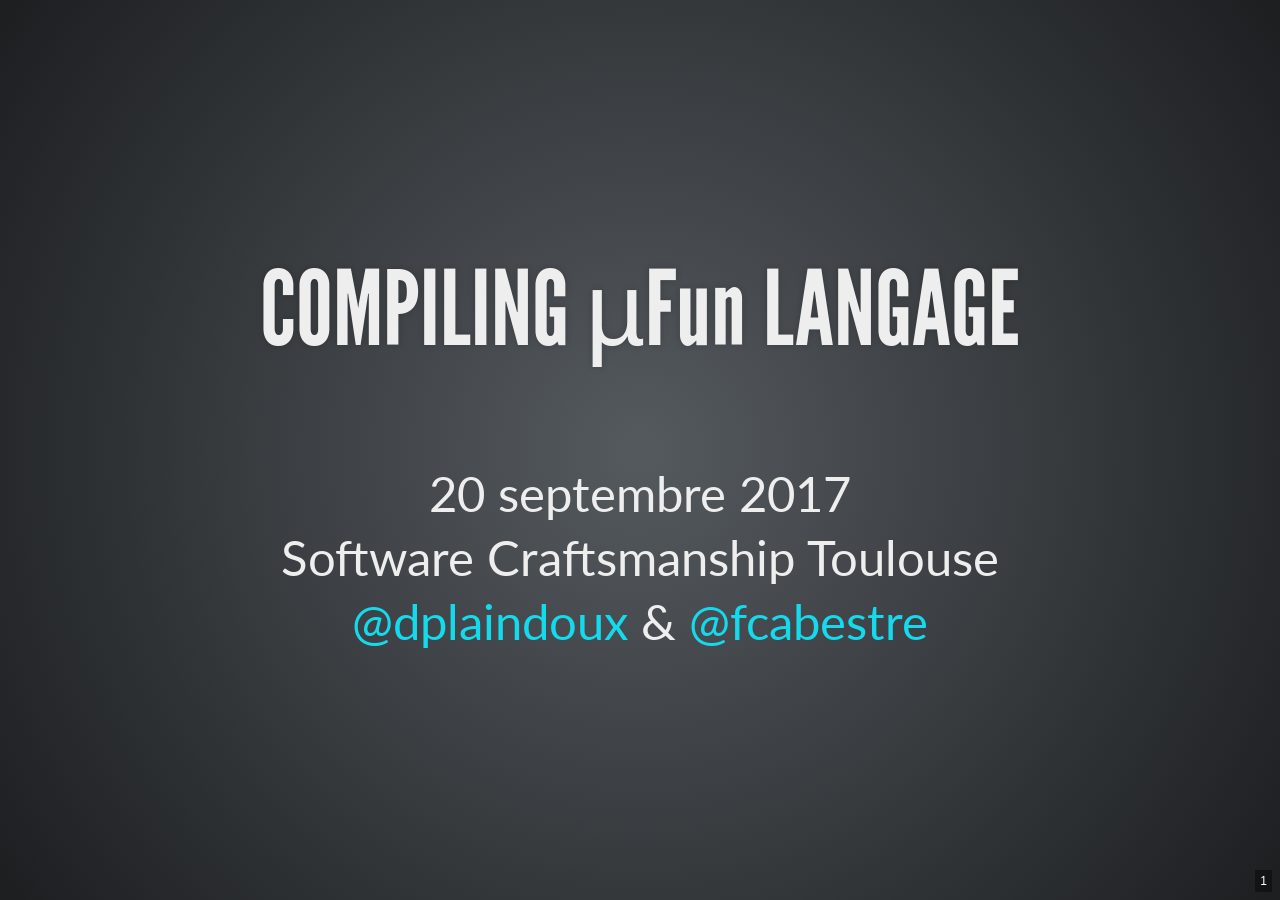
==== talks/craft/fp+zinc/mFun/doc/index.html @ e3419ef9 "Slides in progress" ====
<!doctype html>
<html lang="en">

  <head>
    <meta charset="utf-8">

    <title>Compiling &micro;Fun langage</title>

    <meta name="description" content="Functional langage compilation">
    <meta name="author" content="Didier Plaindoux">

    <meta name="apple-mobile-web-app-capable" content="yes" />
    <meta name="apple-mobile-web-app-status-bar-style" content="black-translucent" />

    <meta name="viewport" content="width=device-width, initial-scale=1.0, maximum-scale=1.0, user-scalable=no">

    <link rel="stylesheet" href="css/reveal.css">
    <link rel="stylesheet" href="css/theme/league.css" id="theme">

    <!-- Code syntax highlighting -->
    <link rel="stylesheet" href="lib/css/zenburn.css">

    <style>
      .close {
      background-color:#556677;
      }
      .alert {
      font-size:70% !important;
      color:white;
      text-align:middle !important;
      background-color:#994422;
      padding: 1em 0em 1em 0em !important;
      Box-shadow: 5px 5px 5px 0px rgba(0,0,0,0.4);
      }
      .tk {
      font-style:bold;
      color:#AABBFF;
      }
      .remark {
      font-size:55% !important;
      color:white;
      text-align:middle !important;
      background-color:#445566;
      padding: 1em 0em 1em 0em !important;
      Box-shadow: 5px 5px 5px 0px rgba(0,0,0,0.4);
      }
      .name {
          text-transform: none !important;
      }
      .title {
      color:black;
      text-align:middle !important;
      background-color:white;
      padding: 1em 0em 1em 0em !important;
      Box-shadow: 5px 5px 5px 0px rgba(0,0,0,0.4);
      }
     .ribbon {
      position:fixed;
      right: 0px; top:0px;
      z-index: 1;
      overflow: hidden;
      width: 120px; height: 120px;
      text-align: right;
      }
      .ribbon span {
      font-size: 10px;
      font-weight: bold;
      color: #FFF;
      text-transform: uppercase;
      text-align: center;
      line-height: 20px;
      transform: rotate(45deg);
      -webkit-transform: rotate(45deg);
      width: 120px;
      display: block;
      background: #79A70A;
      background: linear-gradient(#F70505 0%, #8F0808 100%);
      box-shadow: 0 3px 10px -5px rgba(0, 0, 0, 1);
      position: absolute;
      top: 24px; right: -26px;
      }
    </style>

    <!-- Printing and PDF exports -->
    <script>
      var link = document.createElement( 'link' );
      link.rel = 'stylesheet';
      link.type = 'text/css';
      link.href = window.location.search.match( /print-pdf/gi ) ? 'css/print/pdf.css' : 'css/print/paper.css';
      document.getElementsByTagName( 'head' )[0].appendChild( link );
    </script>
  </head>

  <body>
    <div class="reveal">
      <div class="slides">

	<section>
	  <h2>Compiling <span class="name">&micro;Fun</span> langage</h2>
	  <br/>
	  <div class="p" style="text-align:middle">20 septembre 2017</div>
	  <div class="p" style="text-align:middle">Software Craftsmanship Toulouse</div>
	  <div class="p" style="text-align:middle">
	    <span>
	      <a href="http://twitter.com/dplaindoux">@dplaindoux</a>
          &amp;
          <a href="http://twitter.com/fcabestre">@fcabestre</a>
	    </span>
	  </div>
	</section>

	<section>
	  <h3> <div class="name">&micro;Fun</name> langage definition </h3>
      <pre class="remark">
          s0   ::= ent*
          ent  ::= "def" IDENT sexp
                 | exp
          exp  ::= sexp sexp*
          sexp ::= "{" (IDENT+ "->")? exp "}"
                 | "(" exp? ")"
                 | "$" exp
                 | IDENT
                 | NUMBER
                 | STRING
                 | "native" STRING      </pre>
    </section>

    <section>
      <h3> <div class="name">&micro;Fun</name> syntax conventions </h3>

      <div class="remark">
          <table>
              <tr> <td align="right"> <tt> a (b c) (c d)</tt> </td><td>&equiv;</td><td> <tt> a (b c) $ c d  </tt> </td><td> Trailing block </td></tr>
              <tr> <td align="right"> <tt> { a -> { b -> ... } } </tt> </td><td>&equiv;</td><td> <tt> { a b -> ... } </tt> </td><td> Currified form </td></tr>
              <tr> <td align="right"> <tt> { a -> f a } </tt> </td><td>&equiv;</td><td> <tt> { f _ } </tt> </td><td> Implicit argument </td></tr>
              <tr> <td align="right"> <tt> { f a } </tt> </td><td>&nequiv;</td><td> <tt> ( f a ) </tt> </td><td> Abstraction vs. Application </td></tr>
          </table>
      </div>
	</section>

    <section>
	  <h3> Example :: Factorial </h3>
      <pre><code>
          def leq   { l r t f -> native "leq"   } // l=&lt;r?t:f
          def mult  { l r     -> native "mult"  }
          def minus { l r     -> native "minus" }

          def cond { c t f -> c t f () }

          def fact { a ->
              cond (leq a 1)
                   { 1 }
                   { mult a (fact (minus a 1)) }
          }

          fact 12
      </code></pre>
	</section>

    <section>
	  <h3> Example :: Factorial </h3>
      <pre><code>
          def leq   { l r t f -> native "leq"   } // l=&lt;r?t:f
          def mult  { l r     -> native "mult"  }
          def minus { l r     -> native "minus" }

          def cond { c t f -> c t f () }

          def fact { a ->
              cond (leq a 1)
                   { 1 }
                   { mult a $ fact $ minus a 1 }
          }

          fact 12
      </code></pre>
	</section>

    <section>
	  <h3> Example :: Factorial </h3>
      <pre><code>
          def leq   { l r t f -> native "leq"   } // l=&lt;r?t:f
          def mult  { l r     -> native "mult"  }
          def minus { l r     -> native "minus" }

          def cond { c t f -> c t f () }

          def fact {
              cond (leq _ 1)
                   { 1 }
                   { mult _ $ fact $ minus _ 1 }
          }

          fact 12
      </code></pre>
	</section>

    <section>
	  <h3> Analyze </h3>

      Sequence char &rightarrow; Try Ast
	</section>

    <section>
	  <h3> (parser char Token).chain(parser Token Ast) </h3>

      <ul>
          <li> <a href="https://www.microsoft.com/en-us/research/wp-content/uploads/2016/02/parsec-paper-letter.pdf"> Parser Combinateurs </a> </li>
          <li> Generic lexer cf. <a href="https://caml.inria.fr/pub/docs/manual-ocaml/libref/Genlex.html"> OCaml Genlex </a> </li>
      </ul>
	</section>

    <section>
	  <h3> From concrete syntax to abstract syntax </h3>

      <pre>

 [_] :: Sequence Token &rightarrow; Ast

 [<span class="tk">{</span> a <span class="tk">-></span> b <span class="tk">}</span>] = Ast.abstraction(a, [b]))    -- currified
 [a b]        = Ast.application([a],[b])
 [i]          = Ast.ident(i)                if i &in; IDENT
 [n]          = Ast.constant(n)             if n &in; NUMBER &cup; STRING
 [<span class="tk">native</span> s]   = Ast.native(n)
 [<span class="tk">(</span> a <span class="tk">)</span>]      = [a]
 [<span class="tk">$</span> a]        = [a]
      </pre>
	</section>

    <section>
	  <h3> Transform </h3>
      Ast &rightarrow; AstDB
	</section>

    <section>
       <h3> De Bruijn index </h3>

       <p>
           <img class="plain" src="images/De_Bruijn_index.png">
       </p>

       <ul>
           <li type="none"> Invariant with respect to &alpha;-conversion </li>
           <li type="none"> Direct access in an environment </li>
       </ul>

    </section>

    <section>
	  <h3> Determine De Bruijn indexes </h3>

      <pre>

 [_] :: Ast &rightarrow; [String] &rightarrow; AstDB

 [Ast.abstraction(a,b)]<sub>e</sub>  = AstDB.abstraction([b]<sub>(a::e)</sub>)
 [Ast.application(a,b)]<sub>e</sub>  = AstDB.application([a]<sub>e</sub>, [b]<sub>e</sub>)
 [Ast.ident(n)]<sub>e</sub>          = AstDB.variable(i)     if &exist; i / e[i]=n
 [Ast.ident(n)]<sub>e</sub>          = AstDB.ident(n)        if &forall; i / e[i]&ne;n
 [Ast.constant(c)]<sub>e</sub>       = AstDB.constant(c)
 [Ast.native(c)]<sub>e</sub>         = AstDB.native(c)
      </pre>
	</section>

    <section>
	  <h3> Compile </h3>
      AstDB &rightarrow; Objcode
	</section>

    <section>
	  <h3> Compilation process </h3>

      <pre>

 [_] :: AstDB &rightarrow; Objcode

 [AstDB.abstraction(b)]   = Objcode.closure(b ; Objcode.returns())
 [AstDB.application(a,b)] = [a]; [b]; Objcode.apply()
 [AstDB.variable(i)]      = Objcode.access(i)
 [AstDB.ident(n)]         = Objcode.ident(n)
 [AstDB.constant(c)]      = Objcode.constant(c)
 [AstDB.native(c)]        = Objcode.native(c)
      </pre>
	</section>

    <section>
	  <h3> Execute </h3>
      Objcode &rightarrow; Try Result
	</section>

    <section>
      <h3> Execution process </h3>

      <pre>
 type Result = NUMBER | STRING | (Objcode,Env)
 type Env    = [Result]
 type Stack  = [Result]
 [_] :: Objcode &rightarrow; Env &rightarrow; Stack &rightarrow; Result

 [Objcode.closure(c');c]<sub>e s</sub>           = [c]<sub>e (c',e)::s</sub>
 [Objcode.apply();c]<sub>e v::(c',e')::s</sub>   = [c']<sub>v::e' (c,e)::s</sub>
 [Objcode.returns();c]<sub>e v::(c',e')::s</sub> = [c']<sub>e' v::s d</sub>
 [Objcode.access(i);c]<sub>e s</sub>             = [c]<sub>e e[i]::s</sub>
 [Objcode.constant(n);c]<sub>e s</sub>           = [c]<sub>e n::s</sub>

 definition :: String -> Result
 native     :: String -> [Result] -> Result

 [Objcode.ident(n);c]<sub>e s</sub>              = [c]<sub>e (definition n)::s</sub>
 [Objcode.native(n);c]<sub>e s</sub>             = [c]<sub>e (native n e)::s</sub></pre>
    </section>

    <section>
	  <h4> Analyze(S).map(Transform).map.(Compile).flatmap(Execute) </h4>
      Sequence char &rightarrow; Try Result
	</section>

	<script src="lib/js/head.min.js"></script>
	<script src="js/reveal.js"></script>

	<script>
	  // More info https://github.com/hakimel/reveal.js#configuration
	  Reveal.initialize({
          controls: false,
          progress: false,
          history: true,
          center: true,
	  slideNumber: true,
          transition: 'none', // none/fade/slide/convex/concave/zoom

          // More info https://github.com/hakimel/reveal.js#dependencies
          dependencies: [
              { src: 'lib/js/classList.js', condition: function() { return !document.body.classList; } },
              { src: 'plugin/markdown/marked.js', condition: function() { return !!document.querySelector( '[data-markdown]' ); } },
              { src: 'plugin/markdown/markdown.js', condition: function() { return !!document.querySelector( '[data-markdown]' ); } },
              { src: 'plugin/highlight/highlight.js', async: true, callback: function() { hljs.initHighlightingOnLoad(); } },
              { src: 'plugin/zoom-js/zoom.js', async: true },
              { src: 'plugin/notes/notes.js', async: true }
          ]
	  });
	</script>
</body>
</html>
---- talks/craft/fp+zinc/mFun/doc/css/theme/league.css ----
/**
 * League theme for reveal.js.
 *
 * This was the default theme pre-3.0.0.
 *
 * Copyright (C) 2011-2012 Hakim El Hattab, http://hakim.se
 */
@import url(../../lib/font/league-gothic/league-gothic.css);
@import url(https://fonts.googleapis.com/css?family=Lato:400,700,400italic,700italic);
/*********************************************
 * GLOBAL STYLES
 *********************************************/
body {
  background: #1c1e20;
  background: -moz-radial-gradient(center, circle cover, #555a5f 0%, #1c1e20 100%);
  background: -webkit-gradient(radial, center center, 0px, center center, 100%, color-stop(0%, #555a5f), color-stop(100%, #1c1e20));
  background: -webkit-radial-gradient(center, circle cover, #555a5f 0%, #1c1e20 100%);
  background: -o-radial-gradient(center, circle cover, #555a5f 0%, #1c1e20 100%);
  background: -ms-radial-gradient(center, circle cover, #555a5f 0%, #1c1e20 100%);
  background: radial-gradient(center, circle cover, #555a5f 0%, #1c1e20 100%);
  background-color: #2b2b2b; }

.reveal {
  font-family: "Lato", sans-serif;
  font-size: 40px;
  font-weight: normal;
  color: #eee; }

::selection {
  color: #fff;
  background: #FF5E99;
  text-shadow: none; }

::-moz-selection {
  color: #fff;
  background: #FF5E99;
  text-shadow: none; }

.reveal .slides > section,
.reveal .slides > section > section {
  line-height: 1.3;
  font-weight: inherit; }

/*********************************************
 * HEADERS
 *********************************************/
.reveal h1,
.reveal h2,
.reveal h3,
.reveal h4,
.reveal h5,
.reveal h6 {
  margin: 0 0 20px 0;
  color: #eee;
  font-family: "League Gothic", Impact, sans-serif;
  font-weight: normal;
  line-height: 1.2;
  letter-spacing: normal;
  text-transform: uppercase;
  text-shadow: 0px 0px 6px rgba(0, 0, 0, 0.2);
  word-wrap: break-word; }

.reveal h1 {
  font-size: 3.77em; }

.reveal h2 {
  font-size: 2.11em; }

.reveal h3 {
  font-size: 1.55em; }

.reveal h4 {
  font-size: 1em; }

.reveal h1 {
  text-shadow: 0 1px 0 #ccc, 0 2px 0 #c9c9c9, 0 3px 0 #bbb, 0 4px 0 #b9b9b9, 0 5px 0 #aaa, 0 6px 1px rgba(0, 0, 0, 0.1), 0 0 5px rgba(0, 0, 0, 0.1), 0 1px 3px rgba(0, 0, 0, 0.3), 0 3px 5px rgba(0, 0, 0, 0.2), 0 5px 10px rgba(0, 0, 0, 0.25), 0 20px 20px rgba(0, 0, 0, 0.15); }

/*********************************************
 * OTHER
 *********************************************/
.reveal p {
  margin: 20px 0;
  line-height: 1.3; }

/* Ensure certain elements are never larger than the slide itself */
.reveal img,
.reveal video,
.reveal iframe {
  max-width: 95%;
  max-height: 95%; }

.reveal strong,
.reveal b {
  font-weight: bold; }

.reveal em {
  font-style: italic; }

.reveal ol,
.reveal dl,
.reveal ul {
  display: inline-block;
  text-align: left;
  margin: 0 0 0 1em; }

.reveal ol {
  list-style-type: decimal; }

.reveal ul {
  list-style-type: disc; }

.reveal ul ul {
  list-style-type: square; }

.reveal ul ul ul {
  list-style-type: circle; }

.reveal ul ul,
.reveal ul ol,
.reveal ol ol,
.reveal ol ul {
  display: block;
  margin-left: 40px; }

.reveal dt {
  font-weight: bold; }

.reveal dd {
  margin-left: 40px; }

.reveal q,
.reveal blockquote {
  quotes: none; }

.reveal blockquote {
  display: block;
  position: relative;
  width: 70%;
  margin: 20px auto;
  padding: 5px;
  font-style: italic;
  background: rgba(255, 255, 255, 0.05);
  box-shadow: 0px 0px 2px rgba(0, 0, 0, 0.2); }

.reveal blockquote p:first-child,
.reveal blockquote p:last-child {
  display: inline-block; }

.reveal q {
  font-style: italic; }

.reveal pre {
  display: block;
  position: relative;
  width: 90%;
  margin: 20px auto;
  text-align: left;
  font-size: 0.55em;
  font-family: monospace;
  line-height: 1.2em;
  word-wrap: break-word;
  box-shadow: 0px 0px 6px rgba(0, 0, 0, 0.3); }

.reveal code {
  font-family: monospace; }

.reveal pre code {
  display: block;
  padding: 5px;
  overflow: auto;
  max-height: 400px;
  word-wrap: normal; }

.reveal table {
  margin: auto;
  border-collapse: collapse;
  border-spacing: 0; }

.reveal table th {
  font-weight: bold; }

.reveal table th,
.reveal table td {
  text-align: left;
  padding: 0.2em 0.5em 0.2em 0.5em;
  border-bottom: 0px solid; }

.reveal table th[align="center"],
.reveal table td[align="center"] {
  text-align: center; }

.reveal table th[align="right"],
.reveal table td[align="right"] {
  text-align: right; }

.reveal table tbody tr:last-child th,
.reveal table tbody tr:last-child td {
  border-bottom: none; }

.reveal sup {
  vertical-align: super; }

.reveal sub {
  vertical-align: sub; }

.reveal small {
  display: inline-block;
  font-size: 0.6em;
  line-height: 1.2em;
  vertical-align: top; }

.reveal small * {
  vertical-align: top; }

/*********************************************
 * LINKS
 *********************************************/
.reveal a {
  color: #13DAEC;
  text-decoration: none;
  -webkit-transition: color .15s ease;
  -moz-transition: color .15s ease;
  transition: color .15s ease; }

.reveal a:hover {
  color: #71e9f4;
  text-shadow: none;
  border: none; }

.reveal .roll span:after {
  color: #fff;
  background: #0d99a5; }

/*********************************************
 * IMAGES
 *********************************************/
.reveal section img {
  margin: 15px 0px;
  border: 4px solid #eee;
  box-shadow: 0 0 10px rgba(0, 0, 0, 0.15); }

.reveal section img.plain {
  border: 0;
  box-shadow: none; }

.reveal a img {
  -webkit-transition: all .15s linear;
  -moz-transition: all .15s linear;
  transition: all .15s linear; }

.reveal a:hover img {
  background: rgba(255, 255, 255, 0.2);
  border-color: #13DAEC;
  box-shadow: 0 0 20px rgba(0, 0, 0, 0.55); }

/*********************************************
 * NAVIGATION CONTROLS
 *********************************************/
.reveal .controls .navigate-left,
.reveal .controls .navigate-left.enabled {
  border-right-color: #13DAEC; }

.reveal .controls .navigate-right,
.reveal .controls .navigate-right.enabled {
  border-left-color: #13DAEC; }

.reveal .controls .navigate-up,
.reveal .controls .navigate-up.enabled {
  border-bottom-color: #13DAEC; }

.reveal .controls .navigate-down,
.reveal .controls .navigate-down.enabled {
  border-top-color: #13DAEC; }

.reveal .controls .navigate-left.enabled:hover {
  border-right-color: #71e9f4; }

.reveal .controls .navigate-right.enabled:hover {
  border-left-color: #71e9f4; }

.reveal .controls .navigate-up.enabled:hover {
  border-bottom-color: #71e9f4; }

.reveal .controls .navigate-down.enabled:hover {
  border-top-color: #71e9f4; }

/*********************************************
 * PROGRESS BAR
 *********************************************/
.reveal .progress {
  background: rgba(0, 0, 0, 0.2); }

.reveal .progress span {
  background: #13DAEC;
  -webkit-transition: width 800ms cubic-bezier(0.26, 0.86, 0.44, 0.985);
  -moz-transition: width 800ms cubic-bezier(0.26, 0.86, 0.44, 0.985);
  transition: width 800ms cubic-bezier(0.26, 0.86, 0.44, 0.985); }
---- talks/craft/fp+zinc/mFun/doc/lib/css/zenburn.css ----
/*

Zenburn style from voldmar.ru (c) Vladimir Epifanov <voldmar@voldmar.ru>
based on dark.css by Ivan Sagalaev

*/

.hljs {
  display: block;
  overflow-x: auto;
  padding: 0.5em;
  background: #3f3f3f;
  color: #dcdcdc;
}

.hljs-keyword,
.hljs-selector-tag,
.hljs-tag {
  color: #e3ceab;
}

.hljs-template-tag {
  color: #dcdcdc;
}

.hljs-number {
  color: #8cd0d3;
}

.hljs-variable,
.hljs-template-variable,
.hljs-attribute {
  color: #efdcbc;
}

.hljs-literal {
  color: #efefaf;
}

.hljs-subst {
  color: #8f8f8f;
}

.hljs-title,
.hljs-name,
.hljs-selector-id,
.hljs-selector-class,
.hljs-section,
.hljs-type {
  color: #efef8f;
}

.hljs-symbol,
.hljs-bullet,
.hljs-link {
  color: #dca3a3;
}

.hljs-deletion,
.hljs-string,
.hljs-built_in,
.hljs-builtin-name {
  color: #cc9393;
}

.hljs-addition,
.hljs-comment,
.hljs-quote,
.hljs-meta {
  color: #7f9f7f;
}


.hljs-emphasis {
  font-style: italic;
}

.hljs-strong {
  font-weight: bold;
}
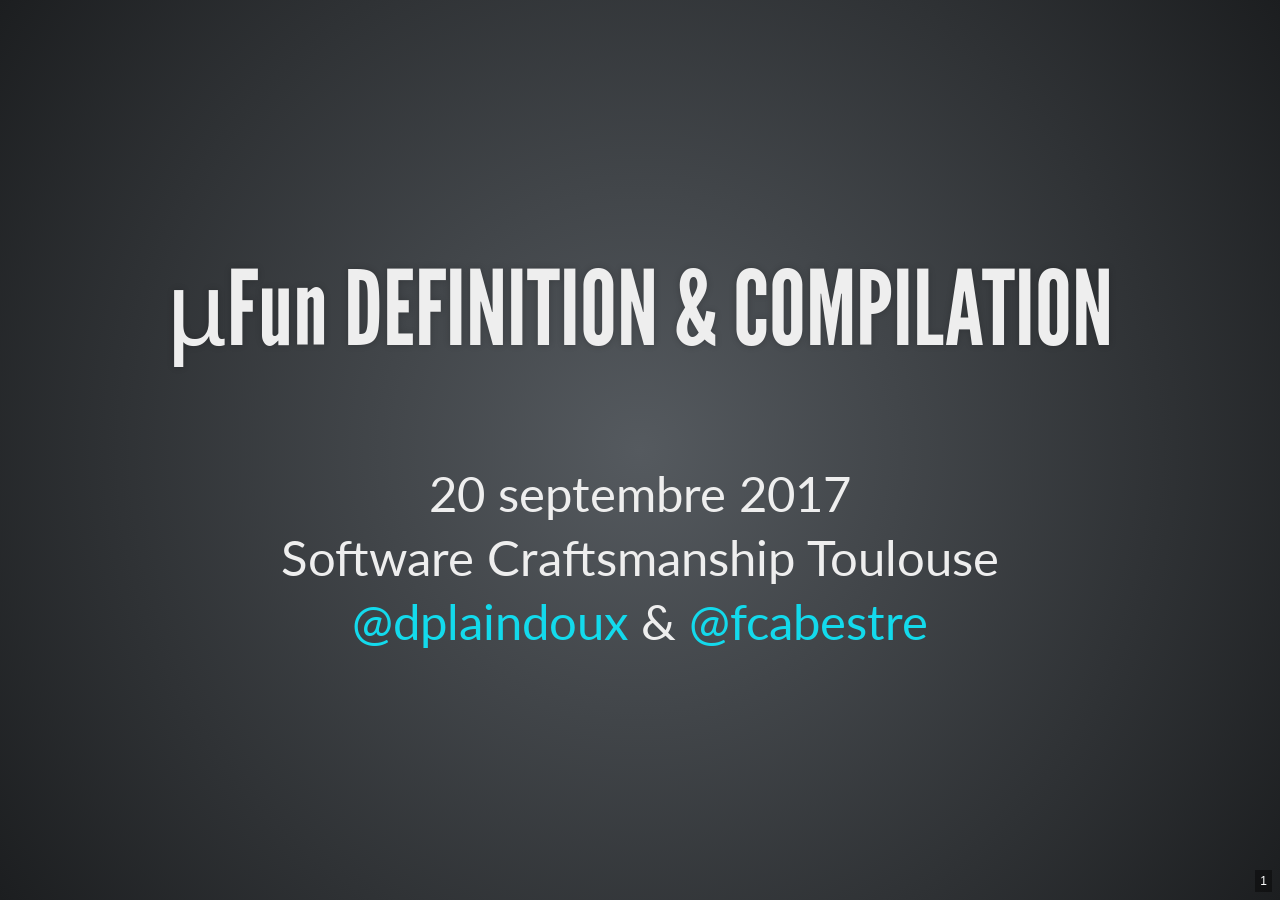
==== commit b2375144: "Update mfun presentation and add devoxx maroc slides" ====
--- a/talks/craft/fp+zinc/mFun/doc/index.html
+++ b/talks/craft/fp+zinc/mFun/doc/index.html
@@ -25,7 +25,7 @@
       background-color:#556677;
       }
       .alert {
-      font-size:70% !important;
+      font-size:55% !important;
       color:white;
       text-align:middle !important;
       background-color:#994422;
@@ -96,7 +96,7 @@
       <div class="slides">
 
 	<section>
-	  <h2>Compiling <span class="name">&micro;Fun</span> langage</h2>
+	  <h2><span class="name">&micro;Fun</span> Definition &amp; compilation</h2>
 	  <br/>
 	  <div class="p" style="text-align:middle">20 septembre 2017</div>
 	  <div class="p" style="text-align:middle">Software Craftsmanship Toulouse</div>
@@ -110,7 +110,7 @@
 	</section>
 
 	<section>
-	  <h3> <div class="name">&micro;Fun</name> langage definition </h3>
+	  <h3> Langage Definition </h3>
       <pre class="remark">
           s0   ::= ent*
           ent  ::= "def" IDENT sexp
@@ -126,14 +126,19 @@
     </section>
 
     <section>
-      <h3> <div class="name">&micro;Fun</name> syntax conventions </h3>
+      <h3> syntax highlights </h3>
 
       <div class="remark">
-          <table>
-              <tr> <td align="right"> <tt> a (b c) (c d)</tt> </td><td>&equiv;</td><td> <tt> a (b c) $ c d  </tt> </td><td> Trailing block </td></tr>
-              <tr> <td align="right"> <tt> { a -> { b -> ... } } </tt> </td><td>&equiv;</td><td> <tt> { a b -> ... } </tt> </td><td> Currified form </td></tr>
-              <tr> <td align="right"> <tt> { a -> f a } </tt> </td><td>&equiv;</td><td> <tt> { f _ } </tt> </td><td> Implicit argument </td></tr>
-              <tr> <td align="right"> <tt> { f a } </tt> </td><td>&nequiv;</td><td> <tt> ( f a ) </tt> </td><td> Abstraction vs. Application </td></tr>
+          <table width="100%">
+              <tr> <td width="33%" align="right"> <tt> a (b c) (c d)</tt> </td><td width="2%">&equiv;</td><td width="33%" > <tt> a (b c) $ c d  </tt> </td><td> Trailing block </td></tr>
+              <tr> <td width="33%" align="right"> <tt> { a -> { b -> ... } } </tt> </td><td width="2%">&equiv;</td><td width="33%"> <tt> { a b -> ... } </tt> </td><td> Currified form </td></tr>
+              <tr> <td width="33%" align="right"> <tt> { a -> f a } </tt> </td><td width="2%">&equiv;</td><td width="33%"> <tt> { f _ } </tt> </td><td> Implicit argument </td></tr>
+          </table>
+      </div>
+
+      <div class="alert">
+          <table width="100%">
+              <tr> <td width="33%" align="right"> <tt> { f a } </tt> </td><td width="2%">&nequiv;</td><td width="33%"> <tt> ( f a ) </tt> </td><td> Abstraction vs. Application </td></tr>
           </table>
       </div>
 	</section>
@@ -177,25 +182,6 @@
 	</section>
 
     <section>
-	  <h3> Example :: Factorial </h3>
-      <pre><code>
-          def leq   { l r t f -> native "leq"   } // l=&lt;r?t:f
-          def mult  { l r     -> native "mult"  }
-          def minus { l r     -> native "minus" }
-
-          def cond { c t f -> c t f () }
-
-          def fact {
-              cond (leq _ 1)
-                   { 1 }
-                   { mult _ $ fact $ minus _ 1 }
-          }
-
-          fact 12
-      </code></pre>
-	</section>
-
-    <section>
 	  <h3> Analyze </h3>
 
       Sequence char &rightarrow; Try Ast
@@ -217,14 +203,16 @@
 
  [_] :: Sequence Token &rightarrow; Ast
 
- [<span class="tk">{</span> a <span class="tk">-></span> b <span class="tk">}</span>] = Ast.abstraction(a, [b]))    -- currified
+ [<span class="tk">{</span> a <span class="tk">-></span> b <span class="tk">}</span>] = Ast.abstraction(a, [b]))
  [a b]        = Ast.application([a],[b])
- [i]          = Ast.ident(i)                if i &in; IDENT
- [n]          = Ast.constant(n)             if n &in; NUMBER &cup; STRING
+ [i]          = Ast.ident(i)             if i &in; IDENT
+ [n]          = Ast.constant(n)          if n &in; NUMBER &cup; STRING
  [<span class="tk">native</span> s]   = Ast.native(n)
  [<span class="tk">(</span> a <span class="tk">)</span>]      = [a]
  [<span class="tk">$</span> a]        = [a]
       </pre>
+
+      <div class="fragment ribbon"><span>Live Code</span></div>
 	</section>
 
     <section>
@@ -251,15 +239,18 @@
 
       <pre>
 
- [_] :: Ast &rightarrow; [String] &rightarrow; AstDB
+ [_] :: Ast &rightarrow; List String &rightarrow; AstDB
 
  [Ast.abstraction(a,b)]<sub>e</sub>  = AstDB.abstraction([b]<sub>(a::e)</sub>)
  [Ast.application(a,b)]<sub>e</sub>  = AstDB.application([a]<sub>e</sub>, [b]<sub>e</sub>)
  [Ast.ident(n)]<sub>e</sub>          = AstDB.variable(i)     if &exist; i / e[i]=n
+
  [Ast.ident(n)]<sub>e</sub>          = AstDB.ident(n)        if &forall; i / e[i]&ne;n
  [Ast.constant(c)]<sub>e</sub>       = AstDB.constant(c)
  [Ast.native(c)]<sub>e</sub>         = AstDB.native(c)
       </pre>
+
+      <div class="fragment ribbon"><span>Live Code</span></div>
 	</section>
 
     <section>
@@ -274,13 +265,17 @@
 
  [_] :: AstDB &rightarrow; Objcode
 
- [AstDB.abstraction(b)]   = Objcode.closure(b ; Objcode.returns())
- [AstDB.application(a,b)] = [a]; [b]; Objcode.apply()
+ [AstDB.abstraction(b)]   = Objcode.closure(b;Objcode.returns)
+ [AstDB.application(a,b)] = [a];[b];Objcode.apply
  [AstDB.variable(i)]      = Objcode.access(i)
+
  [AstDB.ident(n)]         = Objcode.ident(n)
  [AstDB.constant(c)]      = Objcode.constant(c)
  [AstDB.native(c)]        = Objcode.native(c)
       </pre>
+
+      <div class="remark"> Standard call-by-value </div>
+      <div class="fragment ribbon"><span>Live Code</span></div>
 	</section>
 
     <section>
@@ -289,30 +284,59 @@
 	</section>
 
     <section>
-      <h3> Execution process </h3>
-
-      <pre>
+      <h3> Execution process :: Core </h3>
+
+      <pre>
+
  type Result = NUMBER | STRING | (Objcode,Env)
- type Env    = [Result]
- type Stack  = [Result]
+  and Env    = List Result
+  and Stack  = List Result
+
  [_] :: Objcode &rightarrow; Env &rightarrow; Stack &rightarrow; Result
 
+ [Objcode.access(i);c]<sub>e s</sub>             = [c]<sub>e e[i]::s</sub>
  [Objcode.closure(c');c]<sub>e s</sub>           = [c]<sub>e (c',e)::s</sub>
  [Objcode.apply();c]<sub>e v::(c',e')::s</sub>   = [c']<sub>v::e' (c,e)::s</sub>
  [Objcode.returns();c]<sub>e v::(c',e')::s</sub> = [c']<sub>e' v::s d</sub>
- [Objcode.access(i);c]<sub>e s</sub>             = [c]<sub>e e[i]::s</sub>
  [Objcode.constant(n);c]<sub>e s</sub>           = [c]<sub>e n::s</sub>
-
+ ...
+    </pre>
+
+    <div class="fragment ribbon"><span>Live Code</span></div>
+
+    </section>
+
+    <section>
+      <h3> Execution process :: Extension </h3>
+
+      <pre>
+
+ ...
  definition :: String -> Result
- native     :: String -> [Result] -> Result
+ native     :: String -> List Result -> Result
 
  [Objcode.ident(n);c]<sub>e s</sub>              = [c]<sub>e (definition n)::s</sub>
- [Objcode.native(n);c]<sub>e s</sub>             = [c]<sub>e (native n e)::s</sub></pre>
+ [Objcode.native(n);c]<sub>e s</sub>             = [c]<sub>e (native n e)::s</sub>
+  </pre>
+
+    <div class="fragment ribbon"><span>Live Code</span></div>
+
     </section>
 
     <section>
 	  <h4> Analyze(S).map(Transform).map.(Compile).flatmap(Execute) </h4>
+
       Sequence char &rightarrow; Try Result
+	</section>
+
+    <section>
+	  <h3> What's Next? </h3>
+
+      <ul>
+          <li> Call-by-Name   </li>
+          <li> Tail recursive </li>
+          <li> Type systems   </li>
+      </ul>
 	</section>
 
 	<script src="lib/js/head.min.js"></script>
